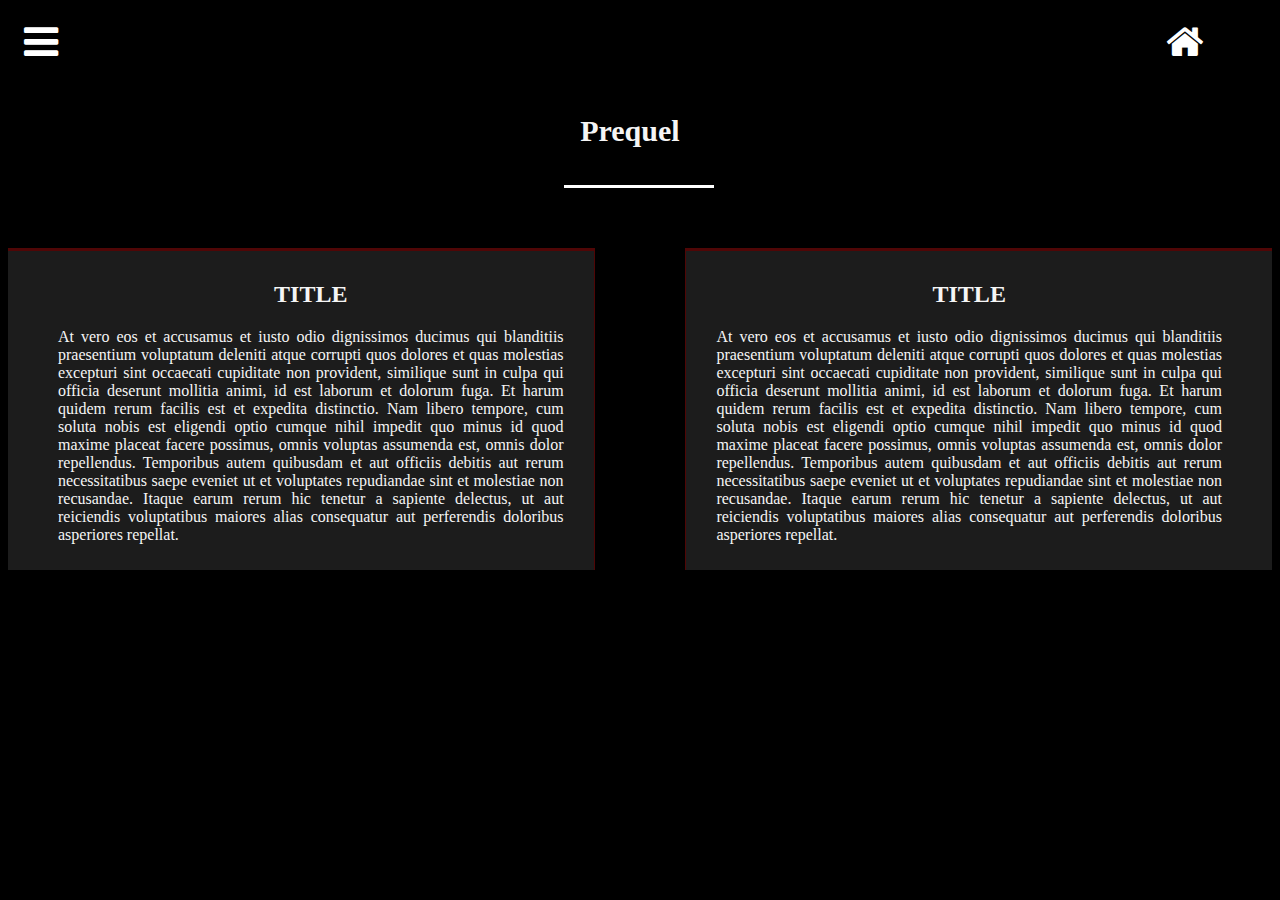
==== prequel.html @ 97db11a4 "Add files via upload" ====
<!DOCTYPE html>
<html>
<head>
    <link rel="stylesheet" href="s.css">
    <link rel="stylesheet" href="https://cdnjs.cloudflare.com/ajax/libs/font-awesome/4.7.0/css/font-awesome.min.css">
    <title>Prequel</title>
</head>

    <body>
        <nav>
            <section class="dd">
                <button id="bttn"><i class="fa fa-bars"></i></button>
                <div class="dropdown-content">
                    <a href="#">About us</a>
                    <a href="volumes.html">Volumes</a>
                    <a href="#">Criminology</a>
                    <a href="#">Spooky places</a>
                    <a href="#">Quiz</a>
                    <a href="#">Contact us</a>
                  </div>
            </section>
                    <a href="index.html"><button class="btn"><i class="fa fa-home"></i> </button></a>
        </nav>

        <section class="dd1">
            <button id="bttn1"><h2 id="die">Prequel</h2></button>
            <div class="dropdown-content1">
                <a href="foreword.html">Foreword</a>
                <a  href="prequel.html">Prequel</a>
                <a href="#">Third</a>
                <a href="#">Fourth</a>
                <a href="#">Fifth</a>
                <a href="#">Sixth</a>
                <a href="#">Seventh</a>
                <a href="#">Eighth</a>
                <a href="#">Nineth</a>
                <a href="#">Tenth</a>
              </div>
        </section>
    
    

        <!-- REAL WORK IS HAPENNING -->

        <div class="morning">
            <div class="column left">
                <h2 class="title" style="background-color:rgba(85, 85, 85, 0.015);">
                   TITLE
                </h2>
                <p class="para" style="background-color:rgba(85, 85, 85, 0.015) ;">
                    At vero eos et accusamus et iusto odio dignissimos ducimus qui blanditiis praesentium voluptatum deleniti atque corrupti quos dolores et quas molestias excepturi sint occaecati cupiditate non provident, similique sunt in culpa qui officia deserunt mollitia animi, id est laborum et dolorum fuga. Et harum quidem rerum facilis est et expedita distinctio. Nam libero tempore, cum soluta nobis est eligendi optio cumque nihil impedit quo minus id quod maxime placeat facere possimus, omnis voluptas assumenda est, omnis dolor repellendus. Temporibus autem quibusdam et aut officiis debitis aut rerum necessitatibus saepe eveniet ut et voluptates repudiandae sint et molestiae non recusandae. Itaque earum rerum hic tenetur a sapiente delectus, ut aut reiciendis voluptatibus maiores alias consequatur aut perferendis doloribus asperiores repellat.
                </p>
            </div>
            <div class="column right">
                <h2 class="title" style="background-color:rgba(85, 85, 85, 0.015);">
                    TITLE
                </h2>
                <p class="para" style="background-color:rgba(85, 85, 85, 0.015);">
                    At vero eos et accusamus et iusto odio dignissimos ducimus qui blanditiis praesentium voluptatum deleniti atque corrupti quos dolores et quas molestias excepturi sint occaecati cupiditate non provident, similique sunt in culpa qui officia deserunt mollitia animi, id est laborum et dolorum fuga. Et harum quidem rerum facilis est et expedita distinctio. Nam libero tempore, cum soluta nobis est eligendi optio cumque nihil impedit quo minus id quod maxime placeat facere possimus, omnis voluptas assumenda est, omnis dolor repellendus. Temporibus autem quibusdam et aut officiis debitis aut rerum necessitatibus saepe eveniet ut et voluptates repudiandae sint et molestiae non recusandae. Itaque earum rerum hic tenetur a sapiente delectus, ut aut reiciendis voluptatibus maiores alias consequatur aut perferendis doloribus asperiores repellat.
                </p>
            </div>
        </div>


        
</body>
</html>
---- s.css ----
* {
    background-color: black;
}



/*BUTTON*/

.btn {
    
    border: none; /* Remove borders */
    color: rgb(255, 255, 255); /* White text */
    padding: 12px 16px; /* Some padding */
    font-size: 40px; /* Set a font size */
    cursor: pointer; /* Mouse pointer on hover */
    position: absolute;
    left: 1150px;
    }

#bttn {
   
    border: none; /* Remove borders */
    color: rgb(255, 255, 255); /* White text */
    padding: 12px 16px; /* Some padding */
    font-size: 40px; /* Set a font size */
    cursor: pointer; /* Mouse pointer on hover */
  }

#bttn {
    border: none;
    cursor: pointer;
   }

.dd {
    position: relative;
    display: inline-block;
     
   }

.dropdown-content {
   display: none;
   position: absolute;
   background-color:rgba(73, 5, 5, 0.322);
   min-width: 160px;
   box-shadow: 0px 8px 16px 0px rgba(82, 82, 82, 0.2);
   z-index: 1;
   }

 .dropdown-content a {
   color: rgb(255, 255, 255);
   padding: 12px 16px;
   text-decoration: none;
   display: block;
   }

 .dropdown-content a:hover {
     background-color: #ddd;
   }

 .dd:hover .dropdown-content {
     display: block;
   }

 .dd:hover #bttn {
     background-color: #5f1e19;
   }

   #bttn {
       background-color: black;
   }

 .dd:hover #bttn {
     border-radius: 20%;
   }

.hamburger {
   width: 35px;
   height: 5px;
   background-color: rgb(255, 255, 255);
   margin: 6px 0;
   }

   /*BUTTON END*/

    /*ONLY BUTTON*/
 

#bttn1 {
   
    border: none; /* Remove borders */
    color: rgb(255, 255, 255); /* White text */
    padding: 12px 16px; /* Some padding */
    cursor: pointer; /* Mouse pointer on hover */
  }

#bttn1 {
    border: none;
    cursor: pointer;
   }

.dropdown-content1 {
   display: none;
   position: absolute;
   background-color:rgba(255, 255, 255, 0.322);
   min-width: 160px;
   box-shadow: 0px 8px 16px 0px rgba(82, 82, 82, 0.2);
   z-index: 1;
   }

 .dropdown-content1 a {
   color: rgb(255, 255, 255);
   padding: 12px 16px;
   text-decoration: none;
   display: block;
   }

 .dropdown-content1 a:hover {
     background-color: #ddd;
   }

 .dd1:hover .dropdown-content1 {
     display: block;
   }

 .dd1:hover #bttn1 {
     background-color: #000000 0.322;
   }





    /*BUTTON END*/


    #die {
        color: whitesmoke;
        font-size: 30px;
        font-family: 'Times New Roman', Times, serif;
        text-align: center;
        background-color: black;
        
    }
 
    .dd1 {
        border-bottom: 3px solid rgb(255, 255, 255);
        width: 150px;
        margin-right: 35%;
        margin-left: 44%;
    }

    .para {
        color: whitesmoke;
        text-align: justify;
    }

    .title {
        color: whitesmoke;
        text-align: center;
    }

    .left {
        float: left;
        width: 40%;
        padding: 10px;
        padding-right: 30px;
        padding-left: 50px;
        margin-top: 60px;
        border-top: 3px solid rgb(80, 6, 6);
        border-right: 1px solid rgb(80, 6, 6);
        background-color: rgba(85, 85, 85, 0.329);
      }

      .right {
        float: right;
        width: 40%;
        padding: 10px;
        padding-left: 30px;
        padding-right: 50px;
        margin-top: 60px;
        border-top: 3px solid rgb(80, 6, 6);
        border-left: 1px solid rgb(80, 6, 6);
        background-color: rgba(85, 85, 85, 0.329);
      }
      
      
      
      .morning:after {
        content: "";
        display: table;
        clear: both;
      }
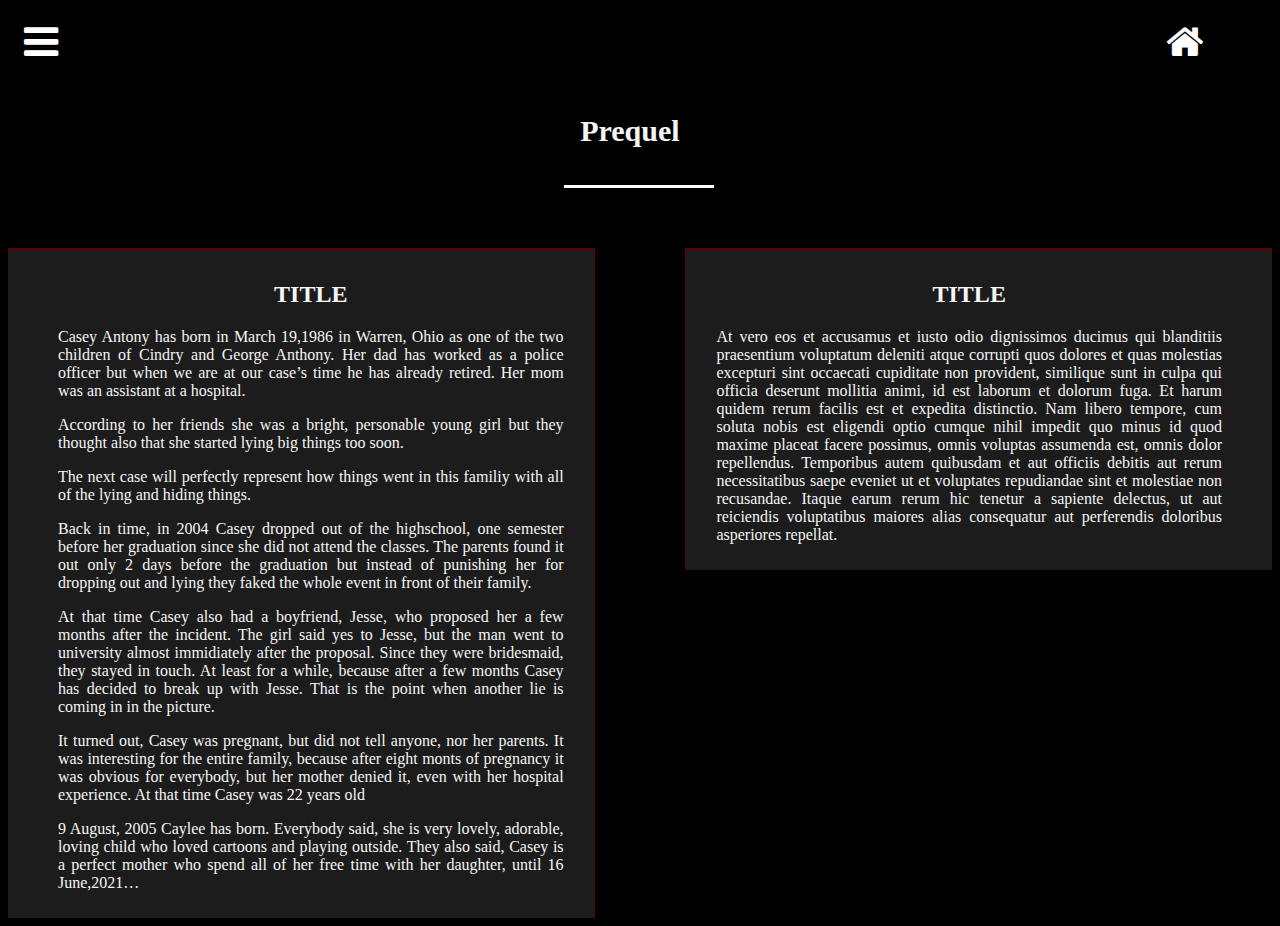
==== commit 5514c5df: "article" ====
--- a/prequel.html
+++ b/prequel.html
@@ -48,7 +48,25 @@
                    TITLE
                 </h2>
                 <p class="para" style="background-color:rgba(85, 85, 85, 0.015) ;">
-                    At vero eos et accusamus et iusto odio dignissimos ducimus qui blanditiis praesentium voluptatum deleniti atque corrupti quos dolores et quas molestias excepturi sint occaecati cupiditate non provident, similique sunt in culpa qui officia deserunt mollitia animi, id est laborum et dolorum fuga. Et harum quidem rerum facilis est et expedita distinctio. Nam libero tempore, cum soluta nobis est eligendi optio cumque nihil impedit quo minus id quod maxime placeat facere possimus, omnis voluptas assumenda est, omnis dolor repellendus. Temporibus autem quibusdam et aut officiis debitis aut rerum necessitatibus saepe eveniet ut et voluptates repudiandae sint et molestiae non recusandae. Itaque earum rerum hic tenetur a sapiente delectus, ut aut reiciendis voluptatibus maiores alias consequatur aut perferendis doloribus asperiores repellat.
+                    Casey Antony has born in March 19,1986 in Warren, Ohio as one of the two children of Cindry and George Anthony. Her dad has worked as a police officer but when we are at our case’s time he has already retired. Her mom was an assistant at a hospital.
+                </p>
+                <p class="para" style="background-color:rgba(85, 85, 85, 0.015) ;">
+                    According to her friends she was a bright, personable young girl but they thought also that she started lying big things too soon.
+                </p>
+                <p class="para" style="background-color:rgba(85, 85, 85, 0.015) ;">
+                    The next case will perfectly represent how things went in this familiy with all of the lying and hiding things. 
+                </p>
+                <p class="para" style="background-color:rgba(85, 85, 85, 0.015) ;">
+                    Back in time, in 2004 Casey dropped out of the highschool, one semester before her graduation since she did not attend the classes. The parents found it out only 2 days before the graduation but instead of punishing her for dropping out and lying they faked the whole event in front of their family.
+                </p>
+                <p class="para" style="background-color:rgba(85, 85, 85, 0.015) ;">
+                    At that time Casey also had a boyfriend, Jesse, who proposed her a few months after the incident. The girl said yes to Jesse, but the man went to university almost immidiately after the proposal. Since they were bridesmaid, they stayed in touch. At least for a while, because after a few months Casey has decided to break up with Jesse. That is the point when another lie is coming in in the picture.
+                </p>
+                <p class="para" style="background-color:rgba(85, 85, 85, 0.015) ;">
+                    It turned out, Casey was pregnant, but did not tell anyone, nor her parents. It was interesting for the entire family, because after eight monts of pregnancy it was obvious for everybody, but her mother denied it, even with her hospital experience. At that time Casey was 22 years old
+                </p>
+                <p class="para" style="background-color:rgba(85, 85, 85, 0.015) ;">
+                    9 August, 2005 Caylee has born. Everybody said, she is very lovely, adorable, loving child who loved cartoons and playing outside. They also said, Casey is a perfect mother who spend all of her free time with her daughter, until 16 June,2021…
                 </p>
             </div>
             <div class="column right">
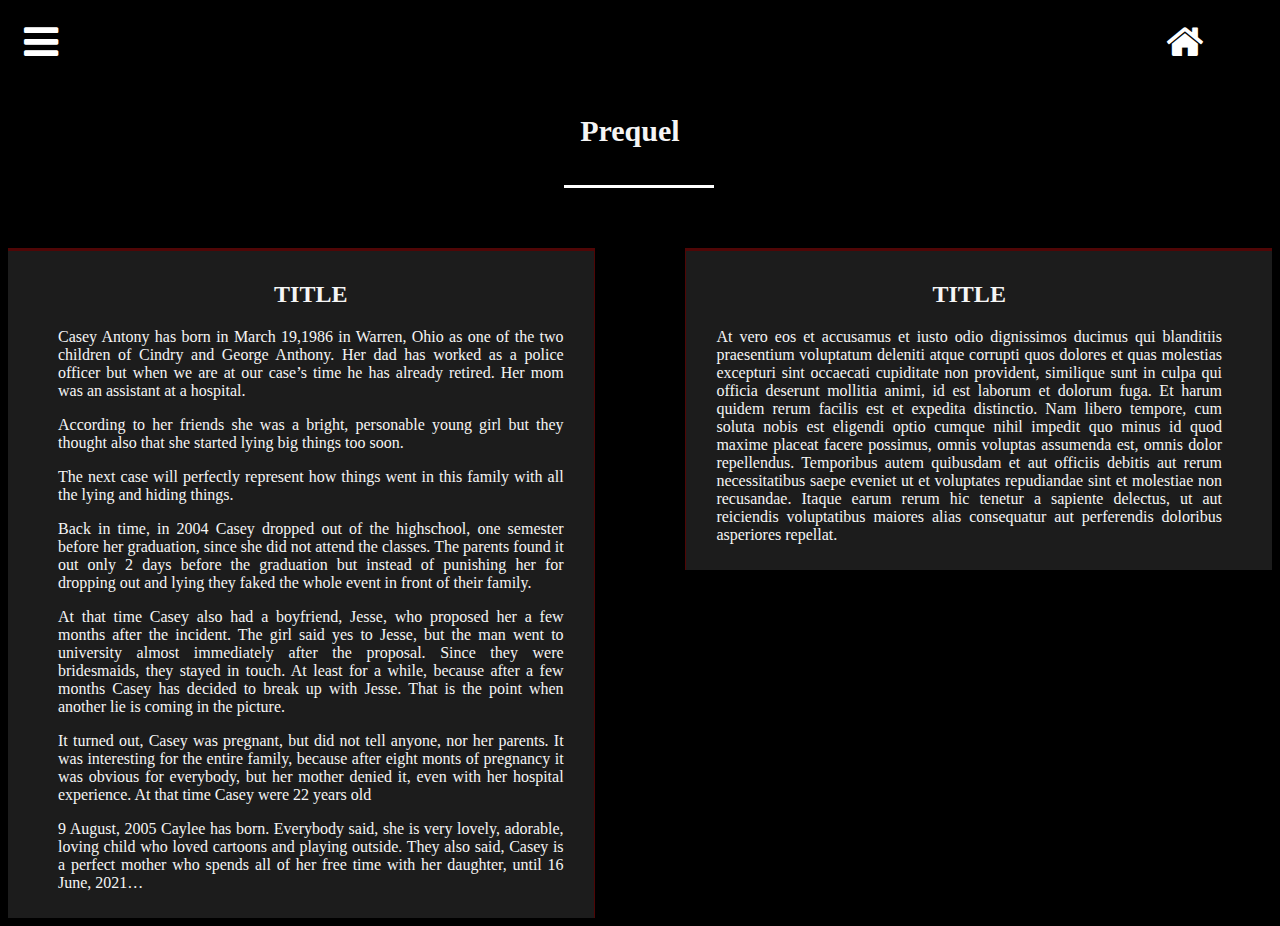
==== commit 76cfe37a: "article" ====
--- a/prequel.html
+++ b/prequel.html
@@ -54,19 +54,19 @@
                     According to her friends she was a bright, personable young girl but they thought also that she started lying big things too soon.
                 </p>
                 <p class="para" style="background-color:rgba(85, 85, 85, 0.015) ;">
-                    The next case will perfectly represent how things went in this familiy with all of the lying and hiding things. 
+                    The next case will perfectly represent how things went in this family with all the lying and hiding things. 
                 </p>
                 <p class="para" style="background-color:rgba(85, 85, 85, 0.015) ;">
-                    Back in time, in 2004 Casey dropped out of the highschool, one semester before her graduation since she did not attend the classes. The parents found it out only 2 days before the graduation but instead of punishing her for dropping out and lying they faked the whole event in front of their family.
+                    Back in time, in 2004 Casey dropped out of the highschool, one semester before her graduation, since she did not attend the classes. The parents found it out only 2 days before the graduation but instead of punishing her for dropping out and lying they faked the whole event in front of their family.
                 </p>
                 <p class="para" style="background-color:rgba(85, 85, 85, 0.015) ;">
-                    At that time Casey also had a boyfriend, Jesse, who proposed her a few months after the incident. The girl said yes to Jesse, but the man went to university almost immidiately after the proposal. Since they were bridesmaid, they stayed in touch. At least for a while, because after a few months Casey has decided to break up with Jesse. That is the point when another lie is coming in in the picture.
+                    At that time Casey also had a boyfriend, Jesse, who proposed her a few months after the incident. The girl said yes to Jesse, but the man went to university almost immediately after the proposal. Since they were bridesmaids, they stayed in touch. At least for a while, because after a few months Casey has decided to break up with Jesse. That is the point when another lie is coming in the picture.
                 </p>
                 <p class="para" style="background-color:rgba(85, 85, 85, 0.015) ;">
-                    It turned out, Casey was pregnant, but did not tell anyone, nor her parents. It was interesting for the entire family, because after eight monts of pregnancy it was obvious for everybody, but her mother denied it, even with her hospital experience. At that time Casey was 22 years old
+                    It turned out, Casey was pregnant, but did not tell anyone, nor her parents. It was interesting for the entire family, because after eight monts of pregnancy it was obvious for everybody, but her mother denied it, even with her hospital experience. At that time Casey were 22 years old
                 </p>
                 <p class="para" style="background-color:rgba(85, 85, 85, 0.015) ;">
-                    9 August, 2005 Caylee has born. Everybody said, she is very lovely, adorable, loving child who loved cartoons and playing outside. They also said, Casey is a perfect mother who spend all of her free time with her daughter, until 16 June,2021…
+                    9 August, 2005 Caylee has born. Everybody said, she is very lovely, adorable, loving child who loved cartoons and playing outside. They also said, Casey is a perfect mother who spends all of her free time with her daughter, until 16 June, 2021…
                 </p>
             </div>
             <div class="column right">
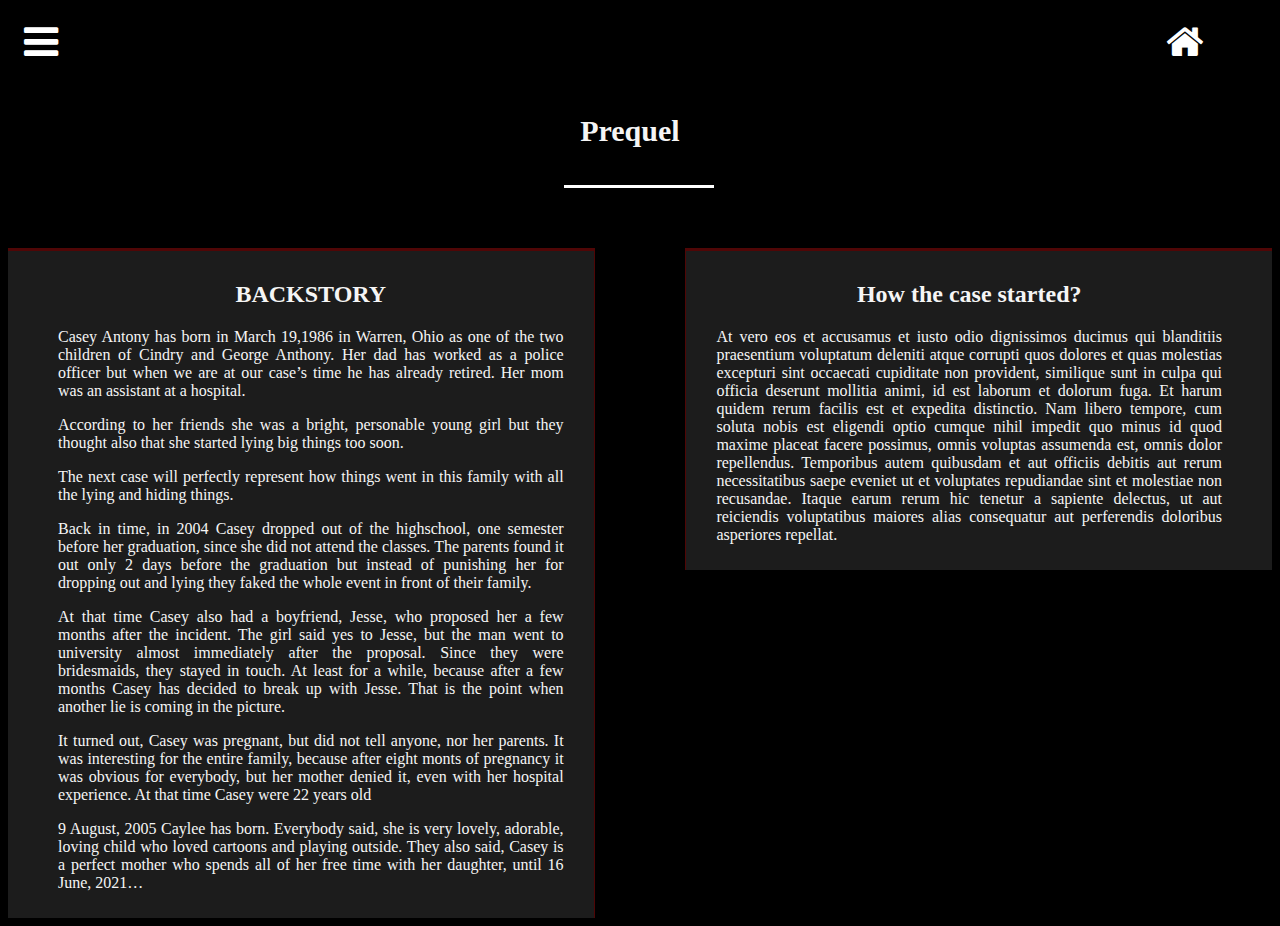
==== commit 19bc8330: "Update prequel.html" ====
--- a/prequel.html
+++ b/prequel.html
@@ -45,7 +45,7 @@
         <div class="morning">
             <div class="column left">
                 <h2 class="title" style="background-color:rgba(85, 85, 85, 0.015);">
-                   TITLE
+                   BACKSTORY
                 </h2>
                 <p class="para" style="background-color:rgba(85, 85, 85, 0.015) ;">
                     Casey Antony has born in March 19,1986 in Warren, Ohio as one of the two children of Cindry and George Anthony. Her dad has worked as a police officer but when we are at our case’s time he has already retired. Her mom was an assistant at a hospital.
@@ -71,7 +71,7 @@
             </div>
             <div class="column right">
                 <h2 class="title" style="background-color:rgba(85, 85, 85, 0.015);">
-                    TITLE
+                    How the case started?
                 </h2>
                 <p class="para" style="background-color:rgba(85, 85, 85, 0.015);">
                     At vero eos et accusamus et iusto odio dignissimos ducimus qui blanditiis praesentium voluptatum deleniti atque corrupti quos dolores et quas molestias excepturi sint occaecati cupiditate non provident, similique sunt in culpa qui officia deserunt mollitia animi, id est laborum et dolorum fuga. Et harum quidem rerum facilis est et expedita distinctio. Nam libero tempore, cum soluta nobis est eligendi optio cumque nihil impedit quo minus id quod maxime placeat facere possimus, omnis voluptas assumenda est, omnis dolor repellendus. Temporibus autem quibusdam et aut officiis debitis aut rerum necessitatibus saepe eveniet ut et voluptates repudiandae sint et molestiae non recusandae. Itaque earum rerum hic tenetur a sapiente delectus, ut aut reiciendis voluptatibus maiores alias consequatur aut perferendis doloribus asperiores repellat.
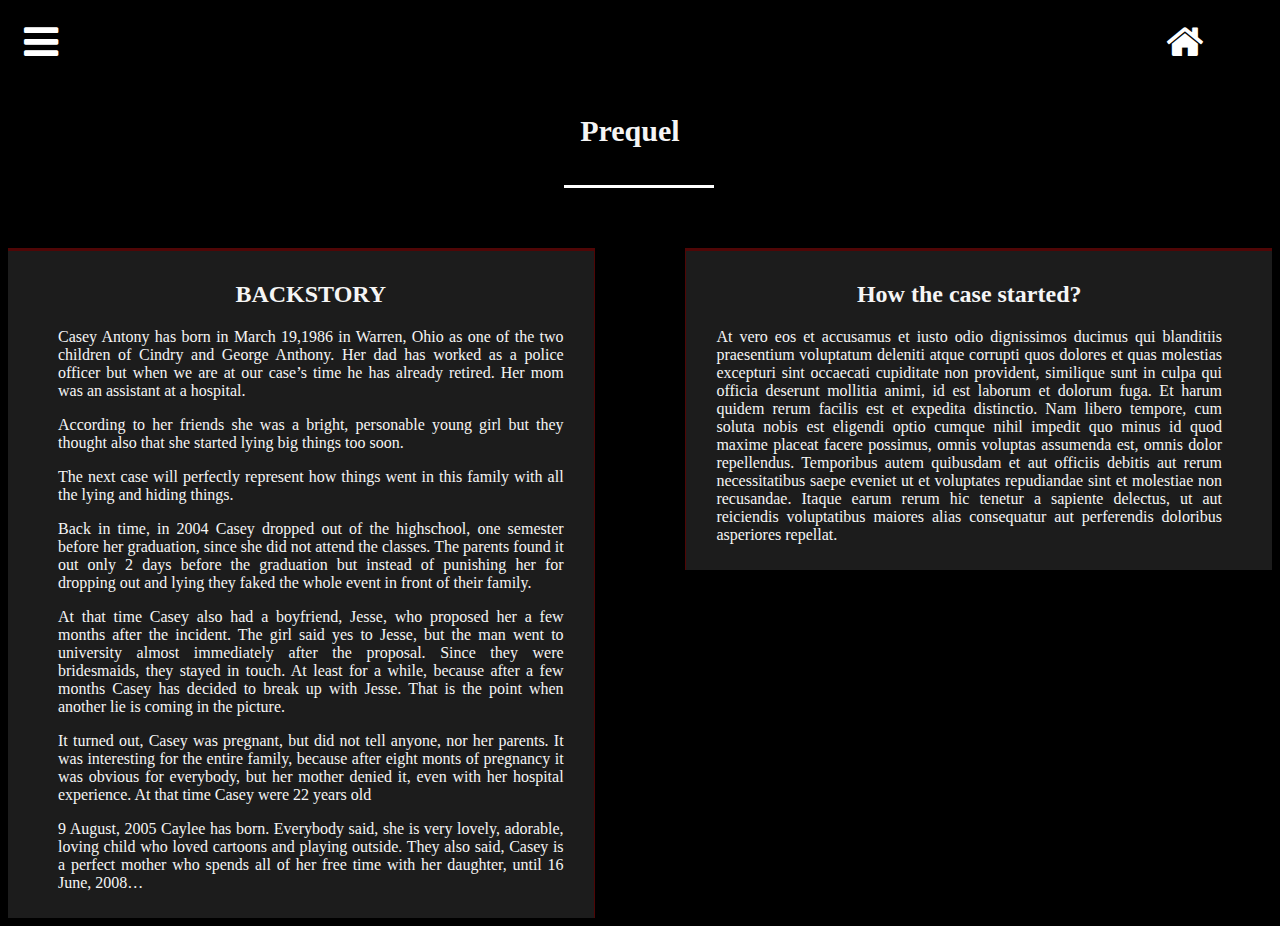
==== commit fdd35ce5: "Update prequel.html" ====
--- a/prequel.html
+++ b/prequel.html
@@ -66,7 +66,7 @@
                     It turned out, Casey was pregnant, but did not tell anyone, nor her parents. It was interesting for the entire family, because after eight monts of pregnancy it was obvious for everybody, but her mother denied it, even with her hospital experience. At that time Casey were 22 years old
                 </p>
                 <p class="para" style="background-color:rgba(85, 85, 85, 0.015) ;">
-                    9 August, 2005 Caylee has born. Everybody said, she is very lovely, adorable, loving child who loved cartoons and playing outside. They also said, Casey is a perfect mother who spends all of her free time with her daughter, until 16 June, 2021…
+                    9 August, 2005 Caylee has born. Everybody said, she is very lovely, adorable, loving child who loved cartoons and playing outside. They also said, Casey is a perfect mother who spends all of her free time with her daughter, until 16 June, 2008…
                 </p>
             </div>
             <div class="column right">
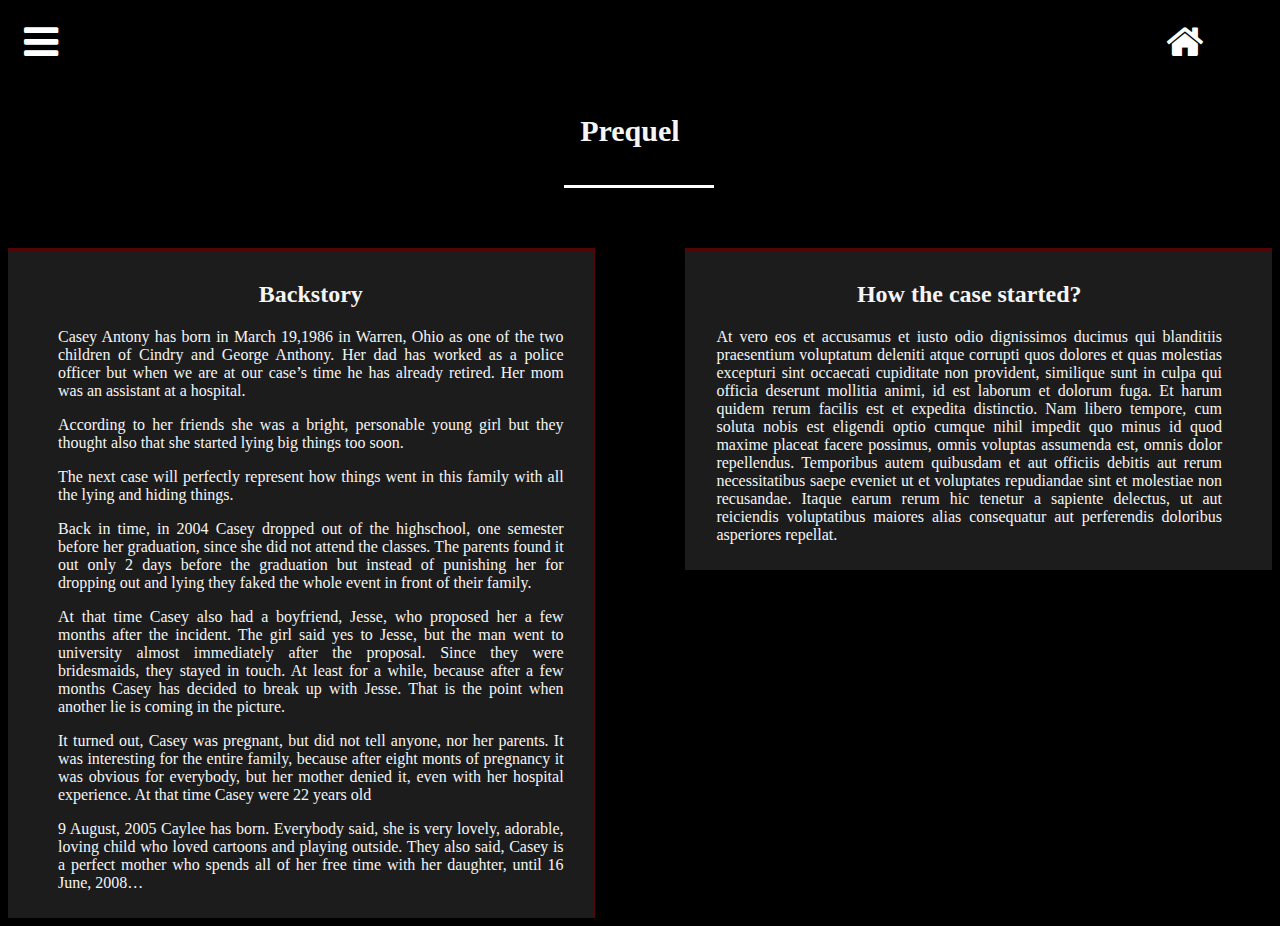
==== commit 6eb51163: "Update prequel.html" ====
--- a/prequel.html
+++ b/prequel.html
@@ -45,7 +45,7 @@
         <div class="morning">
             <div class="column left">
                 <h2 class="title" style="background-color:rgba(85, 85, 85, 0.015);">
-                   BACKSTORY
+                   Backstory
                 </h2>
                 <p class="para" style="background-color:rgba(85, 85, 85, 0.015) ;">
                     Casey Antony has born in March 19,1986 in Warren, Ohio as one of the two children of Cindry and George Anthony. Her dad has worked as a police officer but when we are at our case’s time he has already retired. Her mom was an assistant at a hospital.
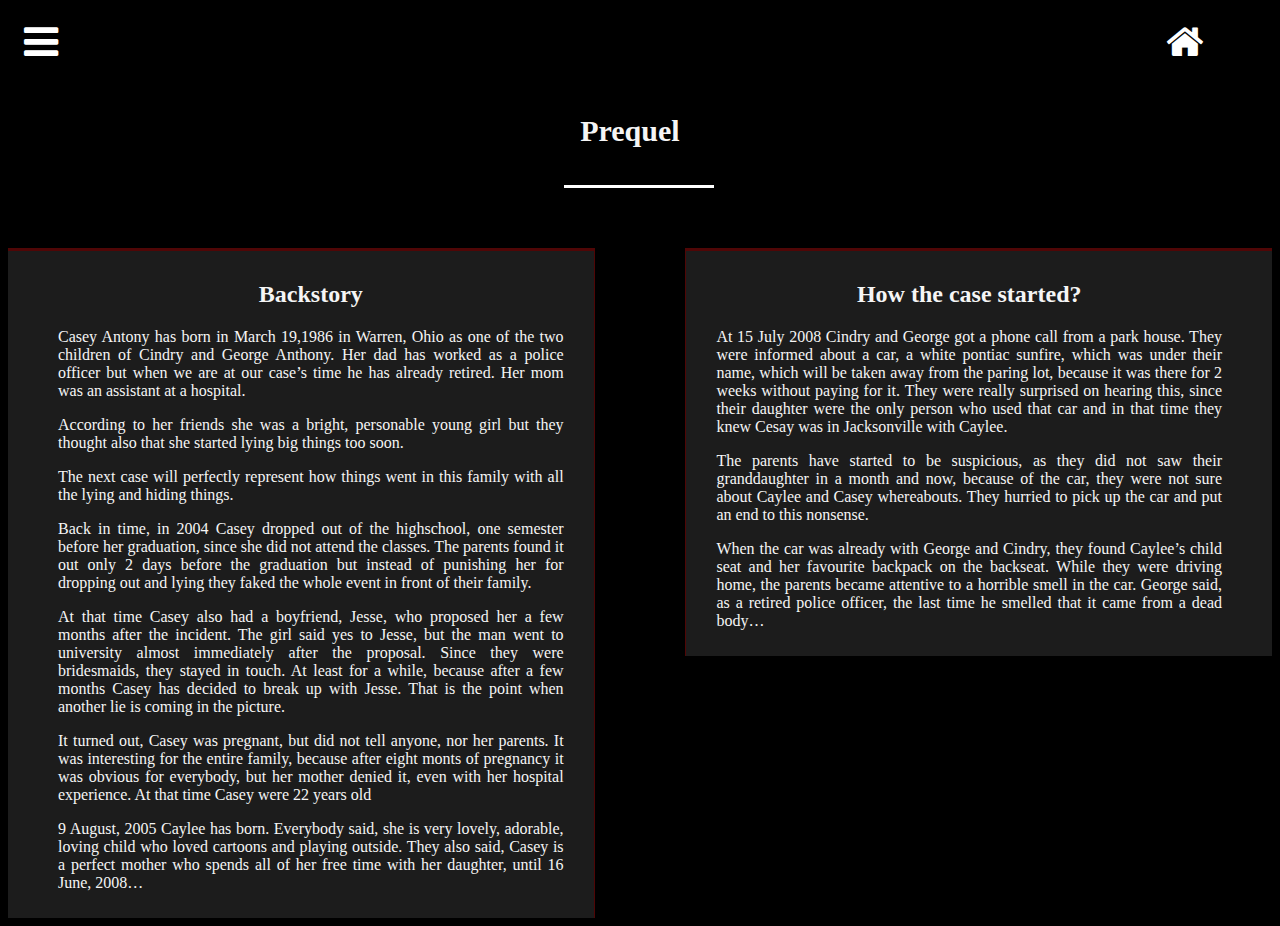
==== commit c5be465c: "Update prequel.html" ====
--- a/prequel.html
+++ b/prequel.html
@@ -74,7 +74,13 @@
                     How the case started?
                 </h2>
                 <p class="para" style="background-color:rgba(85, 85, 85, 0.015);">
-                    At vero eos et accusamus et iusto odio dignissimos ducimus qui blanditiis praesentium voluptatum deleniti atque corrupti quos dolores et quas molestias excepturi sint occaecati cupiditate non provident, similique sunt in culpa qui officia deserunt mollitia animi, id est laborum et dolorum fuga. Et harum quidem rerum facilis est et expedita distinctio. Nam libero tempore, cum soluta nobis est eligendi optio cumque nihil impedit quo minus id quod maxime placeat facere possimus, omnis voluptas assumenda est, omnis dolor repellendus. Temporibus autem quibusdam et aut officiis debitis aut rerum necessitatibus saepe eveniet ut et voluptates repudiandae sint et molestiae non recusandae. Itaque earum rerum hic tenetur a sapiente delectus, ut aut reiciendis voluptatibus maiores alias consequatur aut perferendis doloribus asperiores repellat.
+                    At 15 July 2008 Cindry and George got a phone call from a park house. They were informed about a car, a white pontiac sunfire, which was under their name, which will be taken away from the paring lot, because it was there for 2 weeks without paying for it. They were really surprised on hearing this, since their daughter were the only person who used that car and in that time they knew Cesay was in Jacksonville with Caylee.
+                </p>
+                <p class="para" style="background-color:rgba(85, 85, 85, 0.015);">
+                    The parents have started to be suspicious, as they did not saw their granddaughter in a month and now, because of the car, they were not sure about Caylee and Casey whereabouts. They hurried to pick up the car and put an end to this nonsense.
+                </p>
+                <p class="para" style="background-color:rgba(85, 85, 85, 0.015);">
+                    When the car was already with George and Cindry, they found Caylee’s child seat and her favourite backpack on the backseat. While they were driving home, the parents became attentive to a horrible smell in the car. George said, as a retired police officer, the last time he smelled that it came from a dead body… 
                 </p>
             </div>
         </div>
